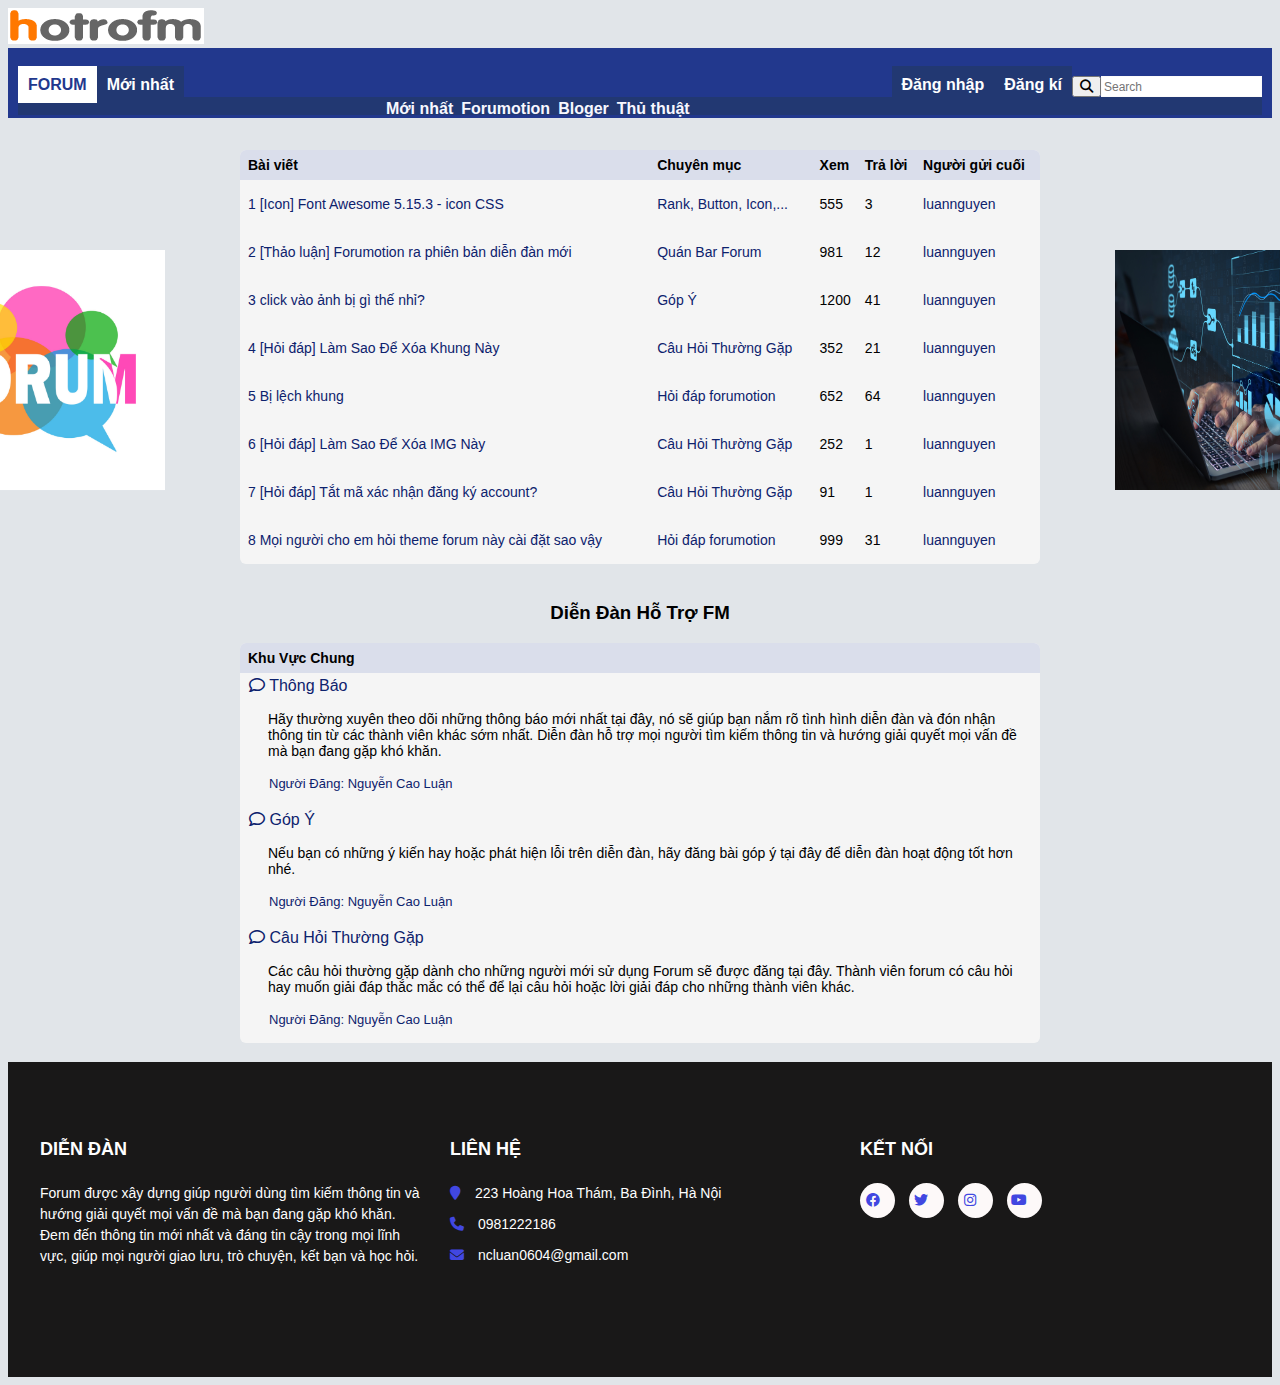
==== html/index.html @ 2b7ce34b "first commit" ====
<!DOCTYPE html>
<html lang="en">
<head>
    <meta charset="UTF-8">
    <meta http-equiv="X-UA-Compatible" content="IE=edge">
    <meta name="viewport" content="width=device-width, initial-scale=1.0">
    <title>Forum</title>
    <link rel="stylesheet" href="../css/main.css">
    <link rel="stylesheet" href="../public/fonts/fontawesome-free-6.3.0-web/css/all.min.css">
</head>

<body>
    <img src="../public/assets/logo.png">
    <div>
 <header class="header">
    <ul class="header_navbar-list">
      <br>
      <li class="header_navbar-item"><a class ="background-color" href="#home"><strong>FORUM</strong></a></li>
      <li class="header_navbar-item"><a class ="header_navbar-item-link" href="#home"><strong>Mới nhất</strong></a></li>
      <div class="position">
      <li class="header_navbar-item"><a class ="header_navbar-item-link" href="login.html"><strong>Đăng nhập</strong></a></li>
      <li class="header_navbar-item"><a class ="header_navbar-item-link" href="register.html"><strong>Đăng kí</strong></a></li>
      <input type="text" placeholder="Search"/>
      <button type="submit"><i class="fa fa-search"></i></button>
      </div>
    </ul>
    <div>
      <h1 class="h1">
        <ul class="h1_navbar-list">
          <a class ="h1_navbar-item-link" href="#home">Mới nhất</a>
          <a class ="h1_navbar-item-link" href="#home">Forumotion</a>
          <a class ="h1_navbar-item-link" href="#home">Bloger</a>
          <a class ="h1_navbar-item-link" href="#home">Thủ thuật</a>
        </ul>
      </h1>
    </div>
</header>
    </div>
<div>
  <h2>
  <table>
    <thead>
      <tr>
        <th>Bài viết</th>
        <th>Chuyên mục</th>
        <th>Xem</th>
        <th>Trả lời</th>
        <th>Người gửi cuối</th>
      </tr>
    <thead>
    <tbody>
      <tr>
       <td><a href="">1 [Icon] Font Awesome 5.15.3 - icon CSS</a></td>
       <td><a href="">Rank, Button, Icon,...</a></td>
       <td>555</td>
       <td>3</td>
       <td><a href="">luannguyen</a></td>
      </tr>
      <tr>
        <td><a href="">2 [Thảo luận] Forumotion ra phiên bản diễn đàn mới</a></td>
        <td><a href="">Quán Bar Forum</a></td>
        <td>981</td>
        <td>12</td>
        <td><a href="">luannguyen</a></td>
      </tr>
      <tr>
        <td><a href="">3 click vào ảnh bị gì thế nhỉ?</a></td>
        <td><a href="">Góp Ý</a></td>
        <td>1200</td>
        <td>41</td>
        <td><a href="">luannguyen</a></td>
      </tr>
      <tr>
        <td><a href="">4 	[Hỏi đáp] Làm Sao Để Xóa Khung Này</a></td>
        <td><a href="">Câu Hỏi Thường Gặp</a></td>
        <td>352</td>
        <td>21</td>
        <td><a href="">luannguyen</a></td>
      </tr>
      <tr>
        <td><a href="">5 	Bị lệch khung</a></td>
        <td><a href="">Hỏi đáp forumotion</a></td>
        <td>652</td>
        <td>64</td>
        <td><a href="">luannguyen</a></td>
      </tr>
      <tr>
        <td><a href="">6 	[Hỏi đáp] Làm Sao Để Xóa IMG Này</a></td>
        <td><a href="">Câu Hỏi Thường Gặp</a></td>
        <td>252</td>
        <td>1</td>
        <td><a href="">luannguyen</a></td>
      </tr>
      <tr>
        <td><a href="">7 	[Hỏi đáp] Tắt mã xác nhận đăng ký account?</a></td>
        <td><a href="">Câu Hỏi Thường Gặp</a></td>
        <td>91</td>
        <td>1</td>
        <td><a href="">luannguyen</a></td>
      </tr>
      <tr>
        <td><a href="">8 	Mọi người cho em hỏi theme forum này cài đặt sao vậy</a></td>
        <td><a href="">Hỏi đáp forumotion</a></td>
        <td>999</td>
        <td>31</td>
        <td><a href="">luannguyen</a></td>
      </tr>
    </tbody>
  </table>
  </h2>
</div>
</body>
 <div>
    <h3>
     <table>
      <thead>
       <p>Diễn Đàn Hỗ Trợ FM</p>
       <td><strong>Khu Vực Chung</strong></td>
      </thead>
       <tr>
        <td><a href=""><i class="fa-regular fa-comment"></i> Thông Báo</a>
         <ul>Hãy thường xuyên theo dõi những thông báo mới nhất tại đây, nó sẽ giúp bạn nắm rõ tình hình diễn đàn và đón nhận thông tin từ các thành viên khác sớm nhất. Diễn đàn hỗ trợ mọi người tìm kiếm thông tin và hướng giải quyết mọi vấn đề mà bạn đang gặp khó khăn.</ul>
         <ul><a href="">Người Đăng: Nguyễn Cao Luận </a></ul>
        </td> 
       <tr>
         <td><a href=""><i class="fa-regular fa-comment"></i> Góp Ý</a>
        <ul>Nếu bạn có những ý kiến hay hoặc phát hiện lỗi trên diễn đàn, hãy đăng bài góp ý tại đây để diễn đàn hoạt động tốt hơn nhé.</ul>
        <ul><a href="">Người Đăng: Nguyễn Cao Luận </a></ul>
        </td> 
      <tr>
        <td><a href=""><i class="fa-regular fa-comment"></i> Câu Hỏi Thường Gặp</a>
         <ul>Các câu hỏi thường gặp dành cho những người mới sử dụng Forum sẽ được đăng tại đây. Thành viên forum có câu hỏi hay muốn giải đáp thắc mắc có thể để lại câu hỏi hoặc lời giải đáp cho những thành viên khác.</ul>
         <ul><a href="">Người Đăng: Nguyễn Cao Luận </a></ul>
        </td> 
     </table>
    </h3>
 </div>
<footer>
  <div class="footer-container">
    <div class="footer-column">
      <h4>DIỄN ĐÀN</h4>
      <p>Forum được xây dựng giúp người dùng tìm kiếm thông tin và hướng giải quyết mọi vấn đề mà bạn đang gặp khó khăn. Đem đến thông tin mới nhất và đáng tin cậy trong mọi lĩnh vực, giúp mọi người giao lưu, trò chuyện, kết bạn và học hỏi. </p>
    </div>
    <div class="footer-column">
      <h4>Liên hệ</h4>
      <ul>
        <li><i class="fa fa-map-marker"></i> 223 Hoàng Hoa Thám, Ba Đình, Hà Nội</li>
        <li><i class="fa fa-phone"></i> 0981222186</li>
        <li><i class="fa fa-envelope"></i> ncluan0604@gmail.com</li>
      </ul>
    </div>
    <div class="footer-column">
      <h4>Kết Nối</h4>
      <ul class="social-media">
        <li><a href="#"><i class="fa-brands fa-facebook"></i></a></li>
        <li><a href="#"><i class="fa-brands fa-twitter"></i></a></li>
        <li><a href="#"><i class="fa-brands fa-instagram"></i></a></li>
        <li><a href="#"><i class="fa-brands fa-youtube"></i></a></li>
      </ul>
    </div>
  </div>
</footer>
<div id="sl1" class="sl1" style="top: 250px; position: fixed; right: 50%; margin-right: 475px; bottom: 0px;">			
  <a href="" title="forum" ><img src="../public/assets/forum.jpg" alt="forum" width="250" height="240">
  </a>
</div>
<div id="sl2" class="s12" style="top: 250px; position: fixed; left: 50%; margin-left: 475px; bottom: 0px;">		
    <a href="" title="cyber" ><img src="../public/assets/cyber.jpg" alt="cyber" width="250" height="240">
    </a>
  </div>				
</div>
</html>
---- css/main.css ----
.header {
    height: 50px;
    padding: 10px 10px;
    background-color: rgb(34, 56, 141);
}
.header_navbar-list {
    list-style-type: none;
    margin: 0;
    padding: 0;
}
.header_navbar-item {
   float: left ;
   
}
.header_navbar-item-link {
    text-decoration: none;
    background-color: rgb(34, 56, 114);
    padding: 10px 10px;
    color: rgb(254, 254, 255);
    font-size: medium;
    font-family: Verdana, Geneva, Tahoma, sans-serif;
}
div.position {
    float: right;
}
.header_navbar-list input[type=text] {
    height: 17px;
    float: right;
    font-size: 12px;
  }
  .header_navbar-list input[type=text] {
    border: 1px solid #fbfafa;  
  }
  .background-color {
    background-color: white;
    text-decoration:none;
    padding: 10px 10px;
    color: rgb(34, 56, 141);
    font-size: medium;
    font-family: Verdana, Geneva, Tahoma, sans-serif;
  }
h1 {
  height: 12px;
  padding: 3px 5px ;
  background-color:rgb(34, 56, 114);
}
.h1_navbar-list {
  text-align: center;
  list-style-type: none;
  margin: -15px;
  padding: 0;
}
.h1_navbar-item-link {
  text-decoration: none;
  color: rgb(247, 247, 255);
  font-size: medium;
  font-family:'Gill Sans', 'Gill Sans MT', Calibri, 'Trebuchet MS', sans-serif
}
h2 {
  font: 100 14px "Calibri", "Arial";
  padding: 20px;
}
table {
  border-spacing: 1;
  border-collapse: collapse;
  background: rgb(245, 245, 245);
  border-radius: 6px;
  overflow: hidden;
  max-width: 800px;
  width: 100%;
  margin: 0 auto;
  position: relative;
}
table * {
  position: relative;
}
table td, table th {
  padding-left: 8px;
}
table thead tr {
  height: 30px;
  background: rgb(218, 222, 235);
  font-size: 14px;
  text-decoration: none;
  color: rgb(0, 0, 0);
}
table tbody tr {
  height: 48px;
  border-bottom: 1px solid #d1dac8;
  color: rgb(0, 0, 0);
  text-decoration: none;
  border: 0;
}
table td, table th {
  text-align: left;
}
table td.l, table th.l {
  text-align: left;
}
table td.c, table th.c {
  text-align: center;
}
table td.r, table th.r {
  text-align: center;
}
body{
  background-color: rgb(225, 229, 233);
}
table a{
  text-decoration: none;
  color: rgb(13, 34, 109);
}
h3 {
  font-family:"Calibri", "Arial" ;
}
h3 p {
  text-align: center;
  color:  rgb(0, 0, 0);
}
h3 td a {
  font: 100 16px "Calibri", "Arial";
  padding: 1px;
}
h3 ul {
  font: 100 14px "Calibri", "Arial";
  color: black;
  padding: 1px 20px;
}
h3 ul a {
  font-size: small;
}
footer {
  background-color: #060404e9;
  padding: 50px 0;
  font-family: Arial, sans-serif;
  font-size: 14px;
  line-height: 1.5;
  color: rgb(254, 254, 254);
}

.footer-container {
  max-width: 1200px;
  margin: 0 auto;
  display: flex;
  flex-wrap: wrap;
  justify-content: space-between;
}

.footer-column {
  width: calc(33.33% - 20px);
  margin-bottom: 40px;
}

.footer-column h4 {
  font-size: 18px;
  font-weight: 700;
  text-transform: uppercase;
  margin-bottom: 20px;
}

.footer-column p {
  margin-bottom: 20px;
}

.footer-column ul {
  list-style: none;
  padding: 0;
  margin: 0;
  margin-bottom: 20px;
}

.footer-column li {
  margin-bottom: 10px;
  line-height: 1.5;
}

.footer-column li i {
  margin-right: 10px;
  color: #4147e1;
}

.social-media li {
  display: inline-block;
  margin-right: 10px;
}

.social-media a {
  display: inline-block;
  width: 35px;
  height: 35px;
  border-radius: 50%;
  background-color: #fdf9f9;
  
  text-align: center;
  line-height: 35px;
  transition: all 0.3s ease;
}

.social-media a:hover {
  background-color: #f9f9f9;
  color: #333;
  border: 1px solid #333;
}
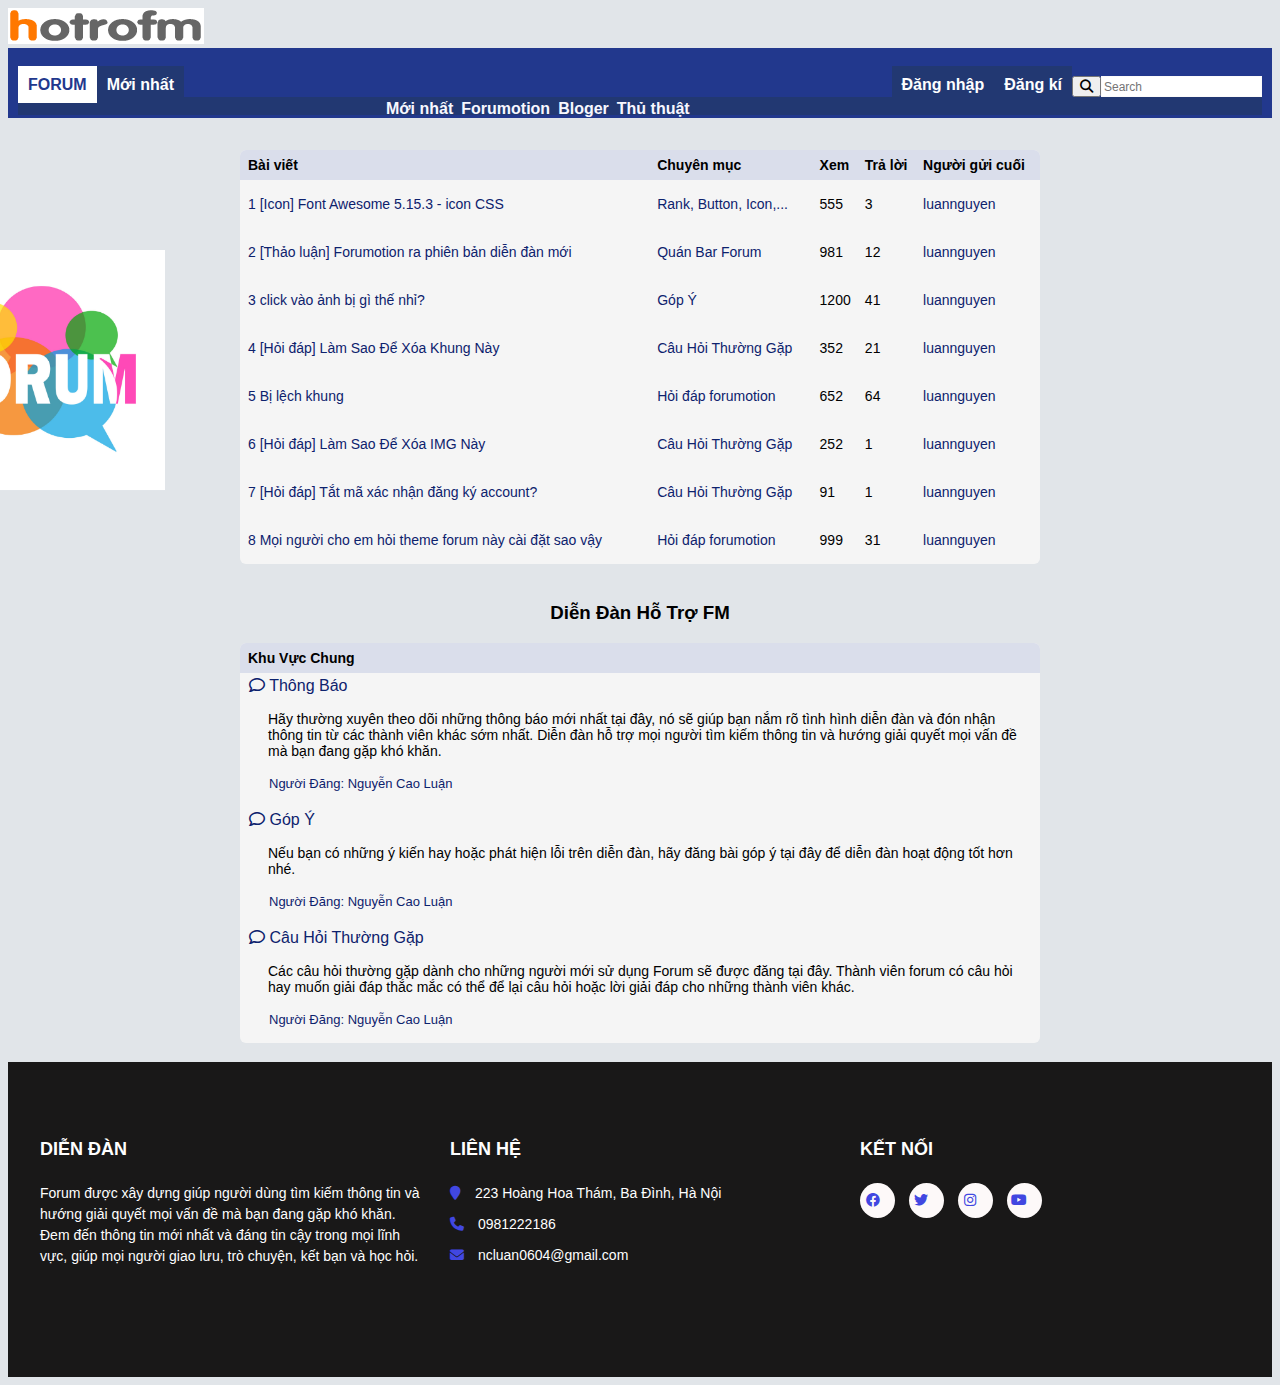
==== commit 1972b5ca: "Update index.html" ====
--- a/html/index.html
+++ b/html/index.html
@@ -50,7 +50,7 @@
     <thead>
     <tbody>
       <tr>
-       <td><a href="">1 [Icon] Font Awesome 5.15.3 - icon CSS</a></td>
+       <td><a href="forum.html">1 [Icon] Font Awesome 5.15.3 - icon CSS</a></td>
        <td><a href="">Rank, Button, Icon,...</a></td>
        <td>555</td>
        <td>3</td>
@@ -163,10 +163,5 @@
 <div id="sl1" class="sl1" style="top: 250px; position: fixed; right: 50%; margin-right: 475px; bottom: 0px;">			
   <a href="" title="forum" ><img src="../public/assets/forum.jpg" alt="forum" width="250" height="240">
   </a>
-</div>
-<div id="sl2" class="s12" style="top: 250px; position: fixed; left: 50%; margin-left: 475px; bottom: 0px;">		
-    <a href="" title="cyber" ><img src="../public/assets/cyber.jpg" alt="cyber" width="250" height="240">
-    </a>
-  </div>				
-</div>
-</html>+</div>		
+</html>
